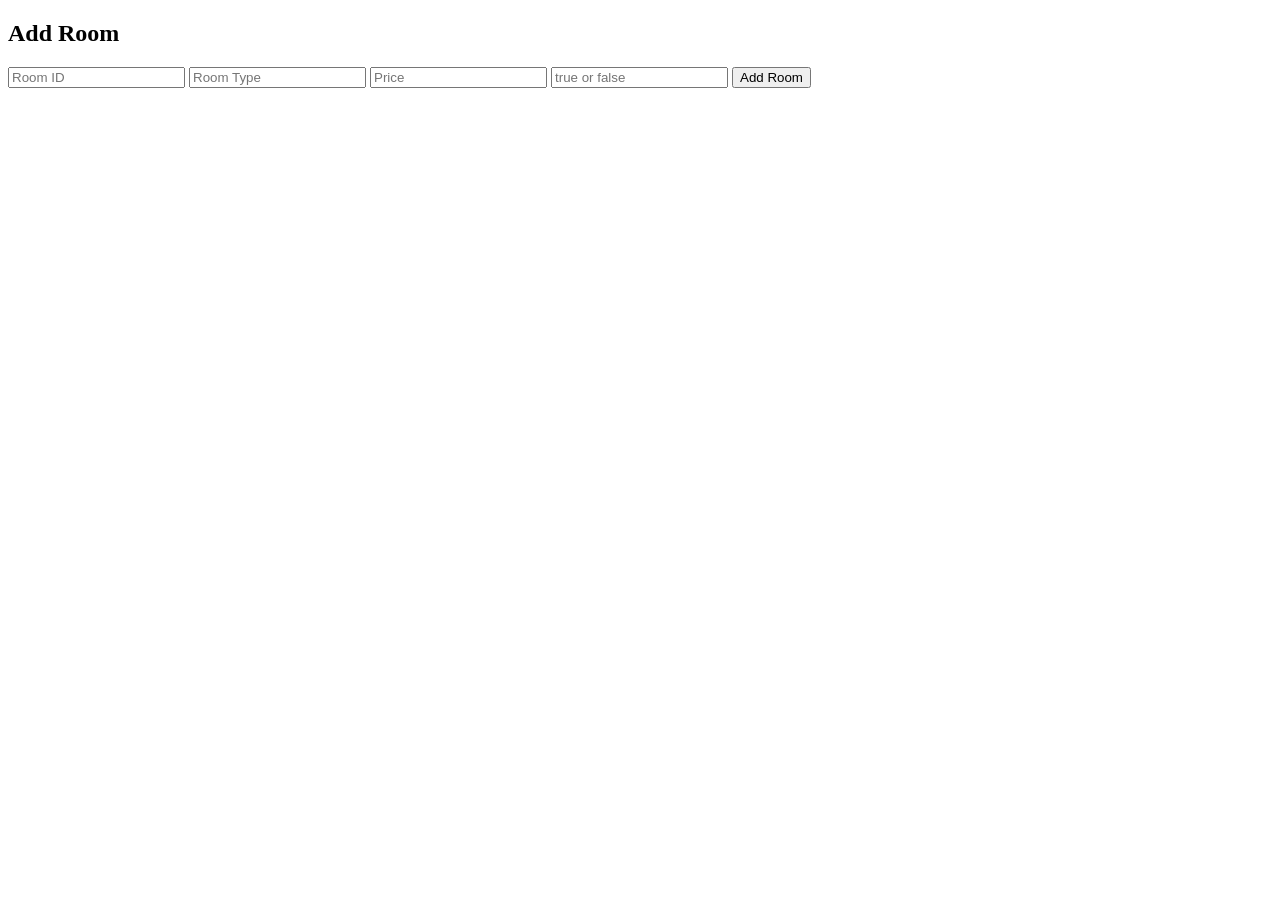
==== src/main/resources/static/add-room.html @ 7e2f6a4d "add-room & room-list html files added" ====
<!DOCTYPE html>
<html xmlns:th="http://www.thymeleaf.org">
<head>
    <title>Add Room</title>
    <link rel="stylesheet" href="/css/style.css">
</head>
<body>

<div class="container">
    <h2>Add Room</h2>

    <form action="/rooms/add" method="post">

        <input type="text" name="roomId" placeholder="Room ID" required>

        <input type="text" name="type" placeholder="Room Type" required>

        <input type="number" step="0.01" name="price" placeholder="Price" required>

        <input type="text" name="available" placeholder="true or false" required>

        <button type="submit">Add Room</button>
    </form>
</div>

</body>
</html>
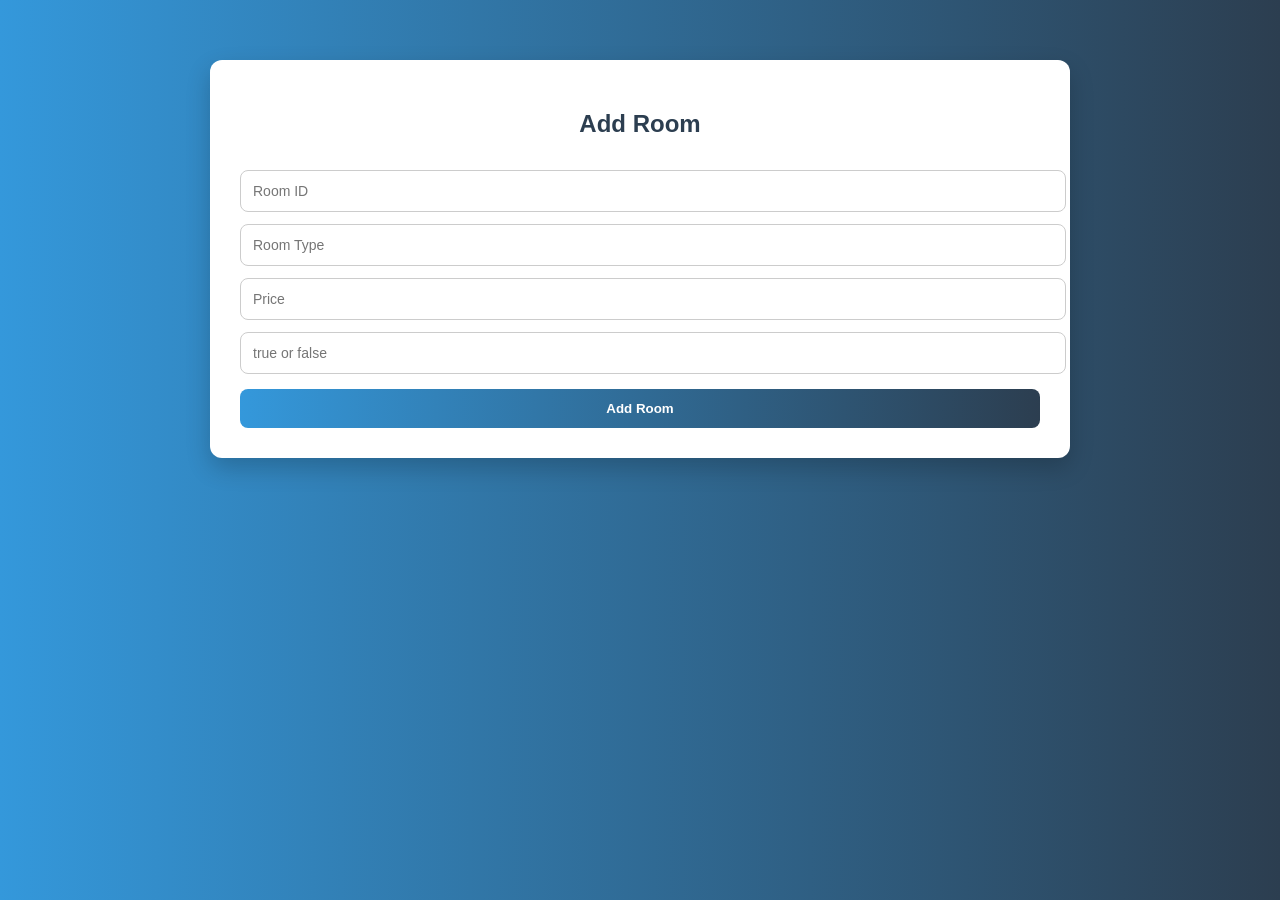
==== commit a56c008b: "Fixed css path error" ====
--- a/src/main/resources/static/add-room.html
+++ b/src/main/resources/static/add-room.html
@@ -2,7 +2,7 @@
 <html xmlns:th="http://www.thymeleaf.org">
 <head>
     <title>Add Room</title>
-    <link rel="stylesheet" href="/css/style.css">
+    <link rel="stylesheet" href="style.css">
 </head>
 <body>
 
--- a/src/main/resources/static/style.css
+++ b/src/main/resources/static/style.css
@@ -0,0 +1,107 @@
+
+body {
+    font-family: Arial, sans-serif;
+    background: linear-gradient(to right, #3498DB, #2C3E50);
+    margin: 0;
+    padding: 0;
+}
+
+
+h1 {
+    text-align: center;
+    color: white;
+    margin-top: 30px;
+}
+
+
+.container {
+    width: 90%;
+    max-width: 800px;
+    margin: 60px auto;
+    background: white;
+    padding: 30px;
+    border-radius: 12px;
+    box-shadow: 0 10px 25px rgba(0,0,0,0.2);
+}
+
+
+h2 {
+    text-align: center;
+    color: #2C3E50;
+    margin-bottom: 20px;
+}
+
+
+input {
+    width: 100%;
+    padding: 12px;
+    margin-top: 12px;
+    border: 1px solid #ccc;
+    border-radius: 8px;
+    outline: none;
+    font-size: 14px;
+}
+
+input:focus {
+    border-color: #3498DB;
+}
+
+
+button {
+    width: 100%;
+    padding: 12px;
+    margin-top: 15px;
+    background: linear-gradient(to right, #3498DB, #2C3E50);
+    color: white;
+    border: none;
+    border-radius: 8px;
+    font-weight: bold;
+    cursor: pointer;
+    transition: 0.3s;
+}
+
+button:hover {
+    transform: scale(1.03);
+}
+
+
+a {
+    display: block;
+    text-align: center;
+    margin-top: 12px;
+    color: #3498DB;
+    text-decoration: none;
+}
+
+a:hover {
+    text-decoration: underline;
+}
+
+
+table {
+    width: 100%;
+    border-collapse: collapse;
+    margin-top: 20px;
+}
+
+th {
+    background-color: #3498DB;
+    color: white;
+    padding: 12px;
+}
+
+td {
+    padding: 12px;
+    border-bottom: 1px solid #ddd;
+    text-align: center;
+}
+
+
+form {
+    margin-top: 10px;
+}
+
+
+.section {
+    margin-top: 20px;
+}
